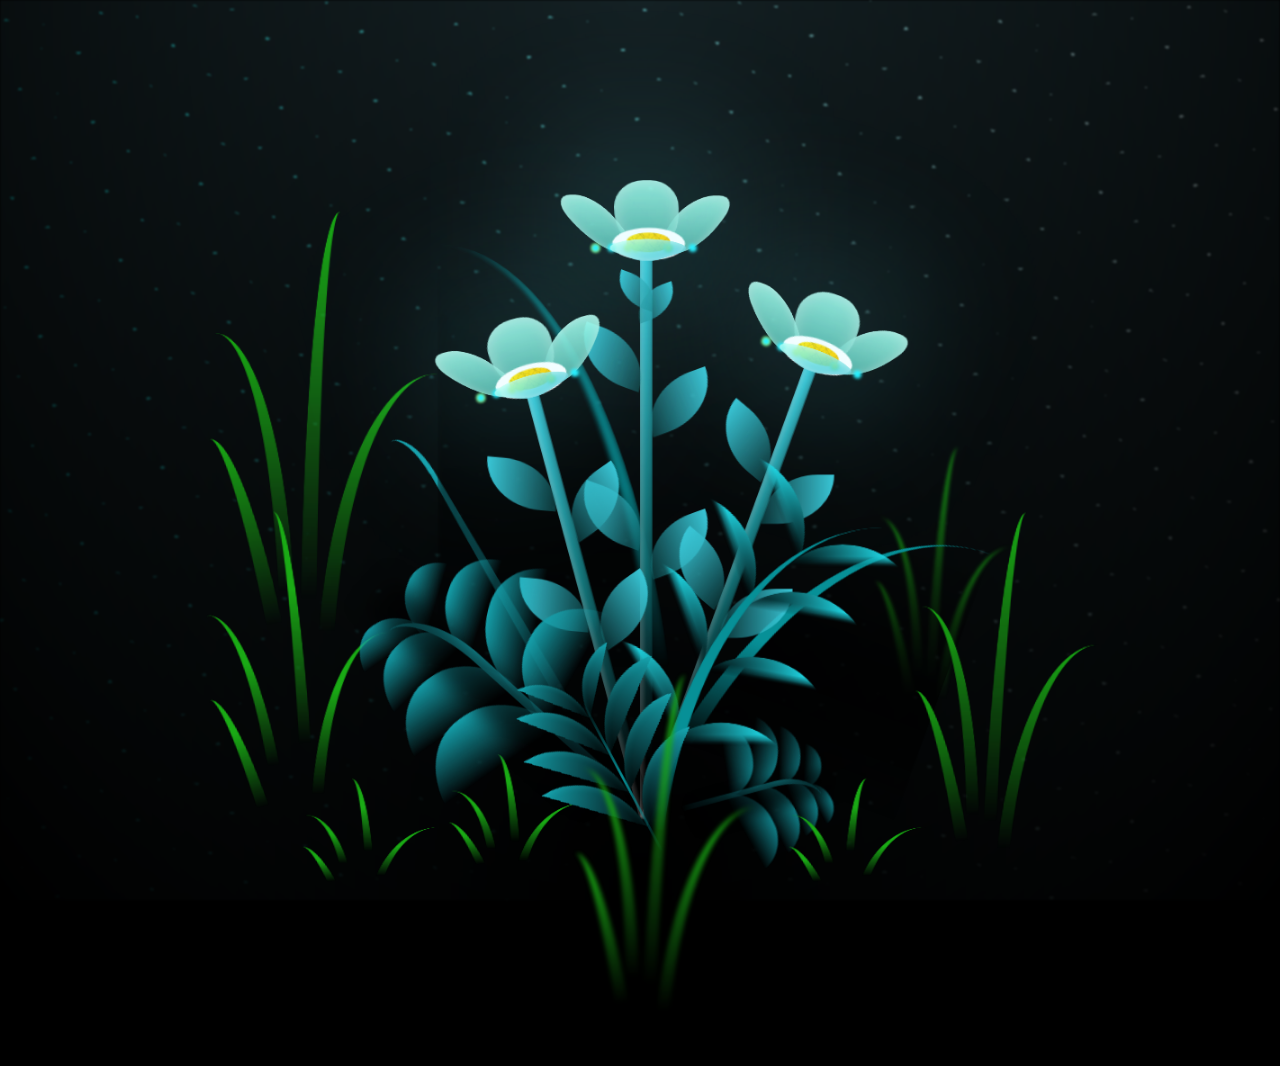
==== flower.html @ b06ab1ef "update" ====
<!DOCTYPE html>
<html lang="en">
<head>
    <meta charset="UTF-8">
    <meta http-equiv="X-UA-Compatible" content="IE=edge">
    <meta name="viewport" content="width=device-width, initial-scale=1.0">
    <link rel="stylesheet" href="css/main.css">
    <link rel="icon" href="img/flowers.png" type="image/x-icon">
    <title>flowers</title>
</head>
<body class="container">
    <div class="night"></div>
    <div class="flowers">
      <div class="flower flower--1">
        <div class="flower__leafs flower__leafs--1">
          <div class="flower__leaf flower__leaf--1"></div>
          <div class="flower__leaf flower__leaf--2"></div>
          <div class="flower__leaf flower__leaf--3"></div>
          <div class="flower__leaf flower__leaf--4"></div>
          <div class="flower__white-circle"></div>
  
          <div class="flower__light flower__light--1"></div>
          <div class="flower__light flower__light--2"></div>
          <div class="flower__light flower__light--3"></div>
          <div class="flower__light flower__light--4"></div>
          <div class="flower__light flower__light--5"></div>
          <div class="flower__light flower__light--6"></div>
          <div class="flower__light flower__light--7"></div>
          <div class="flower__light flower__light--8"></div>
  
        </div>
        <div class="flower__line">
          <div class="flower__line__leaf flower__line__leaf--1"></div>
          <div class="flower__line__leaf flower__line__leaf--2"></div>
          <div class="flower__line__leaf flower__line__leaf--3"></div>
          <div class="flower__line__leaf flower__line__leaf--4"></div>
          <div class="flower__line__leaf flower__line__leaf--5"></div>
          <div class="flower__line__leaf flower__line__leaf--6"></div>
        </div>
      </div>
  
      <div class="flower flower--2">
        <div class="flower__leafs flower__leafs--2">
          <div class="flower__leaf flower__leaf--1"></div>
          <div class="flower__leaf flower__leaf--2"></div>
          <div class="flower__leaf flower__leaf--3"></div>
          <div class="flower__leaf flower__leaf--4"></div>
          <div class="flower__white-circle"></div>
  
          <div class="flower__light flower__light--1"></div>
          <div class="flower__light flower__light--2"></div>
          <div class="flower__light flower__light--3"></div>
          <div class="flower__light flower__light--4"></div>
          <div class="flower__light flower__light--5"></div>
          <div class="flower__light flower__light--6"></div>
          <div class="flower__light flower__light--7"></div>
          <div class="flower__light flower__light--8"></div>
  
        </div>
        <div class="flower__line">
          <div class="flower__line__leaf flower__line__leaf--1"></div>
          <div class="flower__line__leaf flower__line__leaf--2"></div>
          <div class="flower__line__leaf flower__line__leaf--3"></div>
          <div class="flower__line__leaf flower__line__leaf--4"></div>
        </div>
      </div>
  
      <div class="flower flower--3">
        <div class="flower__leafs flower__leafs--3">
          <div class="flower__leaf flower__leaf--1"></div>
          <div class="flower__leaf flower__leaf--2"></div>
          <div class="flower__leaf flower__leaf--3"></div>
          <div class="flower__leaf flower__leaf--4"></div>
          <div class="flower__white-circle"></div>
  
          <div class="flower__light flower__light--1"></div>
          <div class="flower__light flower__light--2"></div>
          <div class="flower__light flower__light--3"></div>
          <div class="flower__light flower__light--4"></div>
          <div class="flower__light flower__light--5"></div>
          <div class="flower__light flower__light--6"></div>
          <div class="flower__light flower__light--7"></div>
          <div class="flower__light flower__light--8"></div>
  
        </div>
        <div class="flower__line">
          <div class="flower__line__leaf flower__line__leaf--1"></div>
          <div class="flower__line__leaf flower__line__leaf--2"></div>
          <div class="flower__line__leaf flower__line__leaf--3"></div>
          <div class="flower__line__leaf flower__line__leaf--4"></div>
        </div>
      </div>
  
      <div class="grow-ans" style="--d:1.2s">
        <div class="flower__g-long">
          <div class="flower__g-long__top"></div>
          <div class="flower__g-long__bottom"></div>
        </div>
      </div>
  
      <div class="growing-grass">
        <div class="flower__grass flower__grass--1">
          <div class="flower__grass--top"></div>
          <div class="flower__grass--bottom"></div>
          <div class="flower__grass__leaf flower__grass__leaf--1"></div>
          <div class="flower__grass__leaf flower__grass__leaf--2"></div>
          <div class="flower__grass__leaf flower__grass__leaf--3"></div>
          <div class="flower__grass__leaf flower__grass__leaf--4"></div>
          <div class="flower__grass__leaf flower__grass__leaf--5"></div>
          <div class="flower__grass__leaf flower__grass__leaf--6"></div>
          <div class="flower__grass__leaf flower__grass__leaf--7"></div>
          <div class="flower__grass__leaf flower__grass__leaf--8"></div>
          <div class="flower__grass__overlay"></div>
        </div>
      </div>
  
      <div class="growing-grass">
        <div class="flower__grass flower__grass--2">
          <div class="flower__grass--top"></div>
          <div class="flower__grass--bottom"></div>
          <div class="flower__grass__leaf flower__grass__leaf--1"></div>
          <div class="flower__grass__leaf flower__grass__leaf--2"></div>
          <div class="flower__grass__leaf flower__grass__leaf--3"></div>
          <div class="flower__grass__leaf flower__grass__leaf--4"></div>
          <div class="flower__grass__leaf flower__grass__leaf--5"></div>
          <div class="flower__grass__leaf flower__grass__leaf--6"></div>
          <div class="flower__grass__leaf flower__grass__leaf--7"></div>
          <div class="flower__grass__leaf flower__grass__leaf--8"></div>
          <div class="flower__grass__overlay"></div>
        </div>
      </div>
  
      <div class="grow-ans" style="--d:2.4s">
        <div class="flower__g-right flower__g-right--1">
          <div class="leaf"></div>
        </div>
      </div>
  
      <div class="grow-ans" style="--d:2.8s">
        <div class="flower__g-right flower__g-right--2">
          <div class="leaf"></div>
        </div>
      </div>
  
      <div class="grow-ans" style="--d:2.8s">
        <div class="flower__g-front">
          <div class="flower__g-front__leaf-wrapper flower__g-front__leaf-wrapper--1">
            <div class="flower__g-front__leaf"></div>
          </div>
          <div class="flower__g-front__leaf-wrapper flower__g-front__leaf-wrapper--2">
            <div class="flower__g-front__leaf"></div>
          </div>
          <div class="flower__g-front__leaf-wrapper flower__g-front__leaf-wrapper--3">
            <div class="flower__g-front__leaf"></div>
          </div>
          <div class="flower__g-front__leaf-wrapper flower__g-front__leaf-wrapper--4">
            <div class="flower__g-front__leaf"></div>
          </div>
          <div class="flower__g-front__leaf-wrapper flower__g-front__leaf-wrapper--5">
            <div class="flower__g-front__leaf"></div>
          </div>
          <div class="flower__g-front__leaf-wrapper flower__g-front__leaf-wrapper--6">
            <div class="flower__g-front__leaf"></div>
          </div>
          <div class="flower__g-front__leaf-wrapper flower__g-front__leaf-wrapper--7">
            <div class="flower__g-front__leaf"></div>
          </div>
          <div class="flower__g-front__leaf-wrapper flower__g-front__leaf-wrapper--8">
            <div class="flower__g-front__leaf"></div>
          </div>
          <div class="flower__g-front__line"></div>
        </div>
      </div>
  
      <div class="grow-ans" style="--d:3.2s">
        <div class="flower__g-fr">
          <div class="leaf"></div>
          <div class="flower__g-fr__leaf flower__g-fr__leaf--1"></div>
          <div class="flower__g-fr__leaf flower__g-fr__leaf--2"></div>
          <div class="flower__g-fr__leaf flower__g-fr__leaf--3"></div>
          <div class="flower__g-fr__leaf flower__g-fr__leaf--4"></div>
          <div class="flower__g-fr__leaf flower__g-fr__leaf--5"></div>
          <div class="flower__g-fr__leaf flower__g-fr__leaf--6"></div>
          <div class="flower__g-fr__leaf flower__g-fr__leaf--7"></div>
          <div class="flower__g-fr__leaf flower__g-fr__leaf--8"></div>
        </div>
      </div>
  
      <div class="long-g long-g--0">
        <div class="grow-ans" style="--d:3s">
          <div class="leaf leaf--0"></div>
        </div>
        <div class="grow-ans" style="--d:2.2s">
          <div class="leaf leaf--1"></div>
        </div>
        <div class="grow-ans" style="--d:3.4s">
          <div class="leaf leaf--2"></div>
        </div>
        <div class="grow-ans" style="--d:3.6s">
          <div class="leaf leaf--3"></div>
        </div>
      </div>
  
      <div class="long-g long-g--1">
        <div class="grow-ans" style="--d:3.6s">
          <div class="leaf leaf--0"></div>
        </div>
        <div class="grow-ans" style="--d:3.8s">
          <div class="leaf leaf--1"></div>
        </div>
        <div class="grow-ans" style="--d:4s">
          <div class="leaf leaf--2"></div>
        </div>
        <div class="grow-ans" style="--d:4.2s">
          <div class="leaf leaf--3"></div>
        </div>
      </div>
  
      <div class="long-g long-g--2">
        <div class="grow-ans" style="--d:4s">
          <div class="leaf leaf--0"></div>
        </div>
        <div class="grow-ans" style="--d:4.2s">
          <div class="leaf leaf--1"></div>
        </div>
        <div class="grow-ans" style="--d:4.4s">
          <div class="leaf leaf--2"></div>
        </div>
        <div class="grow-ans" style="--d:4.6s">
          <div class="leaf leaf--3"></div>
        </div>
      </div>
  
      <div class="long-g long-g--3">
        <div class="grow-ans" style="--d:4s">
          <div class="leaf leaf--0"></div>
        </div>
        <div class="grow-ans" style="--d:4.2s">
          <div class="leaf leaf--1"></div>
        </div>
        <div class="grow-ans" style="--d:3s">
          <div class="leaf leaf--2"></div>
        </div>
        <div class="grow-ans" style="--d:3.6s">
          <div class="leaf leaf--3"></div>
        </div>
      </div>
  
      <div class="long-g long-g--4">
        <div class="grow-ans" style="--d:4s">
          <div class="leaf leaf--0"></div>
        </div>
        <div class="grow-ans" style="--d:4.2s">
          <div class="leaf leaf--1"></div>
        </div>
        <div class="grow-ans" style="--d:3s">
          <div class="leaf leaf--2"></div>
        </div>
        <div class="grow-ans" style="--d:3.6s">
          <div class="leaf leaf--3"></div>
        </div>
      </div>
  
      <div class="long-g long-g--5">
        <div class="grow-ans" style="--d:4s">
          <div class="leaf leaf--0"></div>
        </div>
        <div class="grow-ans" style="--d:4.2s">
          <div class="leaf leaf--1"></div>
        </div>
        <div class="grow-ans" style="--d:3s">
          <div class="leaf leaf--2"></div>
        </div>
        <div class="grow-ans" style="--d:3.6s">
          <div class="leaf leaf--3"></div>
        </div>
      </div>
  
      <div class="long-g long-g--6">
        <div class="grow-ans" style="--d:4.2s">
          <div class="leaf leaf--0"></div>
        </div>
        <div class="grow-ans" style="--d:4.4s">
          <div class="leaf leaf--1"></div>
        </div>
        <div class="grow-ans" style="--d:4.6s">
          <div class="leaf leaf--2"></div>
        </div>
        <div class="grow-ans" style="--d:4.8s">
          <div class="leaf leaf--3"></div>
        </div>
      </div>
  
      <div class="long-g long-g--7">
        <div class="grow-ans" style="--d:3s">
          <div class="leaf leaf--0"></div>
        </div>
        <div class="grow-ans" style="--d:3.2s">
          <div class="leaf leaf--1"></div>
        </div>
        <div class="grow-ans" style="--d:3.5s">
          <div class="leaf leaf--2"></div>
        </div>
        <div class="grow-ans" style="--d:3.6s">
          <div class="leaf leaf--3"></div>
        </div>
      </div>
    </div>
    <script src="main.js"></script>
  </body>
</html>
---- css/main.css ----
*,
*::after,
*::before {
  padding: 0;
  margin: 0;
  box-sizing: border-box;
}

:root {
  --dark-color: #000;
}

body {
  display: flex;
  align-items: flex-end;
  justify-content: center;
  min-height: 100vh;
  background-color: var(--dark-color);
  overflow: hidden;
  perspective: 1000px;
}

.night {
  position: fixed;
  left: 50%;
  top: 0;
  transform: translateX(-50%);
  width: 100%;
  height: 100%;
  filter: blur(0.1vmin);
  background-image: radial-gradient(ellipse at top, transparent 0%, var(--dark-color)), radial-gradient(ellipse at bottom, var(--dark-color), rgba(145, 233, 255, 0.2)), repeating-linear-gradient(220deg, rgb(0, 0, 0) 0px, rgb(0, 0, 0) 19px, transparent 19px, transparent 22px), repeating-linear-gradient(189deg, rgb(0, 0, 0) 0px, rgb(0, 0, 0) 19px, transparent 19px, transparent 22px), repeating-linear-gradient(148deg, rgb(0, 0, 0) 0px, rgb(0, 0, 0) 19px, transparent 19px, transparent 22px), linear-gradient(90deg, rgb(0, 255, 250), rgb(240, 240, 240));
}

.flowers {
  position: relative;
  transform: scale(0.9);
}

.flower {
  position: absolute;
  bottom: 10vmin;
  transform-origin: bottom center;
  z-index: 10;
  --fl-speed: 0.8s;
}
.flower--1 {
  -webkit-animation: moving-flower-1 4s linear infinite;
          animation: moving-flower-1 4s linear infinite;
}
.flower--1 .flower__line {
  height: 70vmin;
  -webkit-animation-delay: 0.3s;
          animation-delay: 0.3s;
}
.flower--1 .flower__line__leaf--1 {
  -webkit-animation: blooming-leaf-right var(--fl-speed) 1.6s backwards;
          animation: blooming-leaf-right var(--fl-speed) 1.6s backwards;
}
.flower--1 .flower__line__leaf--2 {
  -webkit-animation: blooming-leaf-right var(--fl-speed) 1.4s backwards;
          animation: blooming-leaf-right var(--fl-speed) 1.4s backwards;
}
.flower--1 .flower__line__leaf--3 {
  -webkit-animation: blooming-leaf-left var(--fl-speed) 1.2s backwards;
          animation: blooming-leaf-left var(--fl-speed) 1.2s backwards;
}
.flower--1 .flower__line__leaf--4 {
  -webkit-animation: blooming-leaf-left var(--fl-speed) 1s backwards;
          animation: blooming-leaf-left var(--fl-speed) 1s backwards;
}
.flower--1 .flower__line__leaf--5 {
  -webkit-animation: blooming-leaf-right var(--fl-speed) 1.8s backwards;
          animation: blooming-leaf-right var(--fl-speed) 1.8s backwards;
}
.flower--1 .flower__line__leaf--6 {
  -webkit-animation: blooming-leaf-left var(--fl-speed) 2s backwards;
          animation: blooming-leaf-left var(--fl-speed) 2s backwards;
}
.flower--2 {
  left: 50%;
  transform: rotate(20deg);
  -webkit-animation: moving-flower-2 4s linear infinite;
          animation: moving-flower-2 4s linear infinite;
}
.flower--2 .flower__line {
  height: 60vmin;
  -webkit-animation-delay: 0.6s;
          animation-delay: 0.6s;
}
.flower--2 .flower__line__leaf--1 {
  -webkit-animation: blooming-leaf-right var(--fl-speed) 1.9s backwards;
          animation: blooming-leaf-right var(--fl-speed) 1.9s backwards;
}
.flower--2 .flower__line__leaf--2 {
  -webkit-animation: blooming-leaf-right var(--fl-speed) 1.7s backwards;
          animation: blooming-leaf-right var(--fl-speed) 1.7s backwards;
}
.flower--2 .flower__line__leaf--3 {
  -webkit-animation: blooming-leaf-left var(--fl-speed) 1.5s backwards;
          animation: blooming-leaf-left var(--fl-speed) 1.5s backwards;
}
.flower--2 .flower__line__leaf--4 {
  -webkit-animation: blooming-leaf-left var(--fl-speed) 1.3s backwards;
          animation: blooming-leaf-left var(--fl-speed) 1.3s backwards;
}
.flower--3 {
  left: 50%;
  transform: rotate(-15deg);
  -webkit-animation: moving-flower-3 4s linear infinite;
          animation: moving-flower-3 4s linear infinite;
}
.flower--3 .flower__line {
  -webkit-animation-delay: 0.9s;
          animation-delay: 0.9s;
}
.flower--3 .flower__line__leaf--1 {
  -webkit-animation: blooming-leaf-right var(--fl-speed) 2.5s backwards;
          animation: blooming-leaf-right var(--fl-speed) 2.5s backwards;
}
.flower--3 .flower__line__leaf--2 {
  -webkit-animation: blooming-leaf-right var(--fl-speed) 2.3s backwards;
          animation: blooming-leaf-right var(--fl-speed) 2.3s backwards;
}
.flower--3 .flower__line__leaf--3 {
  -webkit-animation: blooming-leaf-left var(--fl-speed) 2.1s backwards;
          animation: blooming-leaf-left var(--fl-speed) 2.1s backwards;
}
.flower--3 .flower__line__leaf--4 {
  -webkit-animation: blooming-leaf-left var(--fl-speed) 1.9s backwards;
          animation: blooming-leaf-left var(--fl-speed) 1.9s backwards;
}
.flower__leafs {
  position: relative;
  -webkit-animation: blooming-flower 2s backwards;
          animation: blooming-flower 2s backwards;
}
.flower__leafs--1 {
  -webkit-animation-delay: 1.1s;
          animation-delay: 1.1s;
}
.flower__leafs--2 {
  -webkit-animation-delay: 1.4s;
          animation-delay: 1.4s;
}
.flower__leafs--3 {
  -webkit-animation-delay: 1.7s;
          animation-delay: 1.7s;
}
.flower__leafs::after {
  content: "";
  position: absolute;
  left: 0;
  top: 0;
  transform: translate(-50%, -100%);
  width: 8vmin;
  height: 8vmin;
  background-color: #6bf0ff;
  filter: blur(10vmin);
}
.flower__leaf {
  position: absolute;
  bottom: 0;
  left: 50%;
  width: 8vmin;
  height: 11vmin;
  border-radius: 51% 49% 47% 53%/44% 45% 55% 69%;
  background-color: #a7ffee;
  background-image: linear-gradient(to top, #54b8aa, #a7ffee);
  transform-origin: bottom center;
  opacity: 0.9;
  box-shadow: inset 0 0 2vmin rgba(255, 255, 255, 0.5);
}
.flower__leaf--1 {
  transform: translate(-10%, 1%) rotateY(40deg) rotateX(-50deg);
}
.flower__leaf--2 {
  transform: translate(-50%, -4%) rotateX(40deg);
}
.flower__leaf--3 {
  transform: translate(-90%, 0%) rotateY(45deg) rotateX(50deg);
}
.flower__leaf--4 {
  width: 8vmin;
  height: 8vmin;
  transform-origin: bottom left;
  border-radius: 4vmin 10vmin 4vmin 4vmin;
  transform: translate(0%, 18%) rotateX(70deg) rotate(-43deg);
  background-image: linear-gradient(to top, #39c6d6, #a7ffee);
  z-index: 1;
  opacity: 0.8;
}
.flower__white-circle {
  position: absolute;
  left: -3.5vmin;
  top: -3vmin;
  width: 9vmin;
  height: 4vmin;
  border-radius: 50%;
  background-color: #fff;
}
.flower__white-circle::after {
  content: "";
  position: absolute;
  left: 50%;
  top: 45%;
  transform: translate(-50%, -50%);
  width: 60%;
  height: 60%;
  border-radius: inherit;
  background-image: repeating-linear-gradient(135deg, rgba(0, 0, 0, 0.03) 0px, rgba(0, 0, 0, 0.03) 1px, transparent 1px, transparent 12px), repeating-linear-gradient(45deg, rgba(0, 0, 0, 0.03) 0px, rgba(0, 0, 0, 0.03) 1px, transparent 1px, transparent 12px), repeating-linear-gradient(67.5deg, rgba(0, 0, 0, 0.03) 0px, rgba(0, 0, 0, 0.03) 1px, transparent 1px, transparent 12px), repeating-linear-gradient(135deg, rgba(0, 0, 0, 0.03) 0px, rgba(0, 0, 0, 0.03) 1px, transparent 1px, transparent 12px), repeating-linear-gradient(45deg, rgba(0, 0, 0, 0.03) 0px, rgba(0, 0, 0, 0.03) 1px, transparent 1px, transparent 12px), repeating-linear-gradient(112.5deg, rgba(0, 0, 0, 0.03) 0px, rgba(0, 0, 0, 0.03) 1px, transparent 1px, transparent 12px), repeating-linear-gradient(112.5deg, rgba(0, 0, 0, 0.03) 0px, rgba(0, 0, 0, 0.03) 1px, transparent 1px, transparent 12px), repeating-linear-gradient(45deg, rgba(0, 0, 0, 0.03) 0px, rgba(0, 0, 0, 0.03) 1px, transparent 1px, transparent 12px), repeating-linear-gradient(22.5deg, rgba(0, 0, 0, 0.03) 0px, rgba(0, 0, 0, 0.03) 1px, transparent 1px, transparent 12px), repeating-linear-gradient(45deg, rgba(0, 0, 0, 0.03) 0px, rgba(0, 0, 0, 0.03) 1px, transparent 1px, transparent 12px), repeating-linear-gradient(22.5deg, rgba(0, 0, 0, 0.03) 0px, rgba(0, 0, 0, 0.03) 1px, transparent 1px, transparent 12px), repeating-linear-gradient(135deg, rgba(0, 0, 0, 0.03) 0px, rgba(0, 0, 0, 0.03) 1px, transparent 1px, transparent 12px), repeating-linear-gradient(157.5deg, rgba(0, 0, 0, 0.03) 0px, rgba(0, 0, 0, 0.03) 1px, transparent 1px, transparent 12px), repeating-linear-gradient(67.5deg, rgba(0, 0, 0, 0.03) 0px, rgba(0, 0, 0, 0.03) 1px, transparent 1px, transparent 12px), repeating-linear-gradient(67.5deg, rgba(0, 0, 0, 0.03) 0px, rgba(0, 0, 0, 0.03) 1px, transparent 1px, transparent 12px), linear-gradient(90deg, rgb(255, 235, 18), rgb(255, 206, 0));
}
.flower__line {
  height: 55vmin;
  width: 1.5vmin;
  background-image: linear-gradient(to left, rgba(0, 0, 0, 0.2), transparent, rgba(255, 255, 255, 0.2)), linear-gradient(to top, transparent 10%, #14757a, #39c6d6);
  box-shadow: inset 0 0 2px rgba(0, 0, 0, 0.5);
  -webkit-animation: grow-flower-tree 4s backwards;
          animation: grow-flower-tree 4s backwards;
}
.flower__line__leaf {
  --w: 7vmin;
  --h: calc(var(--w) + 2vmin);
  position: absolute;
  top: 20%;
  left: 90%;
  width: var(--w);
  height: var(--h);
  border-top-right-radius: var(--h);
  border-bottom-left-radius: var(--h);
  background-image: linear-gradient(to top, rgba(20, 117, 122, 0.4), #39c6d6);
}
.flower__line__leaf--1 {
  transform: rotate(70deg) rotateY(30deg);
}
.flower__line__leaf--2 {
  top: 45%;
  transform: rotate(70deg) rotateY(30deg);
}
.flower__line__leaf--3, .flower__line__leaf--4, .flower__line__leaf--6 {
  border-top-right-radius: 0;
  border-bottom-left-radius: 0;
  border-top-left-radius: var(--h);
  border-bottom-right-radius: var(--h);
  left: -460%;
  top: 12%;
  transform: rotate(-70deg) rotateY(30deg);
}
.flower__line__leaf--4 {
  top: 40%;
}
.flower__line__leaf--5 {
  top: 0;
  transform-origin: left;
  transform: rotate(70deg) rotateY(30deg) scale(0.6);
}
.flower__line__leaf--6 {
  top: -2%;
  left: -450%;
  transform-origin: right;
  transform: rotate(-70deg) rotateY(30deg) scale(0.6);
}
.flower__light {
  position: absolute;
  bottom: 0vmin;
  width: 1vmin;
  height: 1vmin;
  background-color: rgb(255, 251, 0);
  border-radius: 50%;
  filter: blur(0.2vmin);
  -webkit-animation: light-ans 4s linear infinite backwards;
          animation: light-ans 4s linear infinite backwards;
}
.flower__light:nth-child(odd) {
  background-color: #23f0ff;
}
.flower__light--1 {
  left: -2vmin;
  -webkit-animation-delay: 1s;
          animation-delay: 1s;
}
.flower__light--2 {
  left: 3vmin;
  -webkit-animation-delay: 0.5s;
          animation-delay: 0.5s;
}
.flower__light--3 {
  left: -6vmin;
  -webkit-animation-delay: 0.3s;
          animation-delay: 0.3s;
}
.flower__light--4 {
  left: 6vmin;
  -webkit-animation-delay: 0.9s;
          animation-delay: 0.9s;
}
.flower__light--5 {
  left: -1vmin;
  -webkit-animation-delay: 1.5s;
          animation-delay: 1.5s;
}
.flower__light--6 {
  left: -4vmin;
  -webkit-animation-delay: 3s;
          animation-delay: 3s;
}
.flower__light--7 {
  left: 3vmin;
  -webkit-animation-delay: 2s;
          animation-delay: 2s;
}
.flower__light--8 {
  left: -6vmin;
  -webkit-animation-delay: 3.5s;
          animation-delay: 3.5s;
}
.flower__grass {
  --c: #159faa;
  --line-w: 1.5vmin;
  position: absolute;
  bottom: 12vmin;
  left: -7vmin;
  display: flex;
  flex-direction: column;
  align-items: flex-end;
  z-index: 20;
  transform-origin: bottom center;
  transform: rotate(-48deg) rotateY(40deg);
}
.flower__grass--1 {
  -webkit-animation: moving-grass 2s linear infinite;
          animation: moving-grass 2s linear infinite;
}
.flower__grass--2 {
  left: 2vmin;
  bottom: 10vmin;
  transform: scale(0.5) rotate(75deg) rotateX(10deg) rotateY(-200deg);
  opacity: 0.8;
  z-index: 0;
  -webkit-animation: moving-grass--2 1.5s linear infinite;
          animation: moving-grass--2 1.5s linear infinite;
}
.flower__grass--top {
  width: 7vmin;
  height: 10vmin;
  border-top-right-radius: 100%;
  border-right: var(--line-w) solid var(--c);
  transform-origin: bottom center;
  transform: rotate(-2deg);
}
.flower__grass--bottom {
  margin-top: -2px;
  width: var(--line-w);
  height: 25vmin;
  background-image: linear-gradient(to top, transparent, var(--c));
}
.flower__grass__leaf {
  --size: 10vmin;
  position: absolute;
  width: calc(var(--size) * 2.1);
  height: var(--size);
  border-top-left-radius: var(--size);
  border-top-right-radius: var(--size);
  background-image: linear-gradient(to top, transparent, transparent 30%, var(--c));
  z-index: 100;
}
.flower__grass__leaf--1 {
  top: -6%;
  left: 30%;
  --size: 6vmin;
  transform: rotate(-20deg);
  -webkit-animation: growing-grass-ans--1 2s 2.6s backwards;
          animation: growing-grass-ans--1 2s 2.6s backwards;
}
@-webkit-keyframes growing-grass-ans--1 {
  0% {
    transform-origin: bottom left;
    transform: rotate(-20deg) scale(0);
  }
}
@keyframes growing-grass-ans--1 {
  0% {
    transform-origin: bottom left;
    transform: rotate(-20deg) scale(0);
  }
}
.flower__grass__leaf--2 {
  top: -5%;
  left: -110%;
  --size: 6vmin;
  transform: rotate(10deg);
  -webkit-animation: growing-grass-ans--2 2s 2.4s linear backwards;
          animation: growing-grass-ans--2 2s 2.4s linear backwards;
}
@-webkit-keyframes growing-grass-ans--2 {
  0% {
    transform-origin: bottom right;
    transform: rotate(10deg) scale(0);
  }
}
@keyframes growing-grass-ans--2 {
  0% {
    transform-origin: bottom right;
    transform: rotate(10deg) scale(0);
  }
}
.flower__grass__leaf--3 {
  top: 5%;
  left: 60%;
  --size: 8vmin;
  transform: rotate(-18deg) rotateX(-20deg);
  -webkit-animation: growing-grass-ans--3 2s 2.2s linear backwards;
          animation: growing-grass-ans--3 2s 2.2s linear backwards;
}
@-webkit-keyframes growing-grass-ans--3 {
  0% {
    transform-origin: bottom left;
    transform: rotate(-18deg) rotateX(-20deg) scale(0);
  }
}
@keyframes growing-grass-ans--3 {
  0% {
    transform-origin: bottom left;
    transform: rotate(-18deg) rotateX(-20deg) scale(0);
  }
}
.flower__grass__leaf--4 {
  top: 6%;
  left: -135%;
  --size: 8vmin;
  transform: rotate(2deg);
  -webkit-animation: growing-grass-ans--4 2s 2s linear backwards;
          animation: growing-grass-ans--4 2s 2s linear backwards;
}
@-webkit-keyframes growing-grass-ans--4 {
  0% {
    transform-origin: bottom right;
    transform: rotate(2deg) scale(0);
  }
}
@keyframes growing-grass-ans--4 {
  0% {
    transform-origin: bottom right;
    transform: rotate(2deg) scale(0);
  }
}
.flower__grass__leaf--5 {
  top: 20%;
  left: 60%;
  --size: 10vmin;
  transform: rotate(-24deg) rotateX(-20deg);
  -webkit-animation: growing-grass-ans--5 2s 1.8s linear backwards;
          animation: growing-grass-ans--5 2s 1.8s linear backwards;
}
@-webkit-keyframes growing-grass-ans--5 {
  0% {
    transform-origin: bottom left;
    transform: rotate(-24deg) rotateX(-20deg) scale(0);
  }
}
@keyframes growing-grass-ans--5 {
  0% {
    transform-origin: bottom left;
    transform: rotate(-24deg) rotateX(-20deg) scale(0);
  }
}
.flower__grass__leaf--6 {
  top: 22%;
  left: -180%;
  --size: 10vmin;
  transform: rotate(10deg);
  -webkit-animation: growing-grass-ans--6 2s 1.6s linear backwards;
          animation: growing-grass-ans--6 2s 1.6s linear backwards;
}
@-webkit-keyframes growing-grass-ans--6 {
  0% {
    transform-origin: bottom right;
    transform: rotate(10deg) scale(0);
  }
}
@keyframes growing-grass-ans--6 {
  0% {
    transform-origin: bottom right;
    transform: rotate(10deg) scale(0);
  }
}
.flower__grass__leaf--7 {
  top: 39%;
  left: 70%;
  --size: 10vmin;
  transform: rotate(-10deg);
  -webkit-animation: growing-grass-ans--7 2s 1.4s linear backwards;
          animation: growing-grass-ans--7 2s 1.4s linear backwards;
}
@-webkit-keyframes growing-grass-ans--7 {
  0% {
    transform-origin: bottom left;
    transform: rotate(-10deg) scale(0);
  }
}
@keyframes growing-grass-ans--7 {
  0% {
    transform-origin: bottom left;
    transform: rotate(-10deg) scale(0);
  }
}
.flower__grass__leaf--8 {
  top: 40%;
  left: -215%;
  --size: 11vmin;
  transform: rotate(10deg);
  -webkit-animation: growing-grass-ans--8 2s 1.2s linear backwards;
          animation: growing-grass-ans--8 2s 1.2s linear backwards;
}
@-webkit-keyframes growing-grass-ans--8 {
  0% {
    transform-origin: bottom right;
    transform: rotate(10deg) scale(0);
  }
}
@keyframes growing-grass-ans--8 {
  0% {
    transform-origin: bottom right;
    transform: rotate(10deg) scale(0);
  }
}
.flower__grass__overlay {
  position: absolute;
  top: -10%;
  right: 0%;
  width: 100%;
  height: 100%;
  background-color: rgba(0, 0, 0, 0.6);
  filter: blur(1.5vmin);
  z-index: 100;
}
.flower__g-long {
  --w: 2vmin;
  --h: 6vmin;
  --c: #159faa;
  position: absolute;
  bottom: 10vmin;
  left: -3vmin;
  transform-origin: bottom center;
  transform: rotate(-30deg) rotateY(-20deg);
  display: flex;
  flex-direction: column;
  align-items: flex-end;
  -webkit-animation: flower-g-long-ans 3s linear infinite;
          animation: flower-g-long-ans 3s linear infinite;
}
@-webkit-keyframes flower-g-long-ans {
  0%, 100% {
    transform: rotate(-30deg) rotateY(-20deg);
  }
  50% {
    transform: rotate(-32deg) rotateY(-20deg);
  }
}
@keyframes flower-g-long-ans {
  0%, 100% {
    transform: rotate(-30deg) rotateY(-20deg);
  }
  50% {
    transform: rotate(-32deg) rotateY(-20deg);
  }
}
.flower__g-long__top {
  top: calc(var(--h) * -1);
  width: calc(var(--w) + 1vmin);
  height: var(--h);
  border-top-right-radius: 100%;
  border-right: 0.7vmin solid var(--c);
  transform: translate(-0.7vmin, 1vmin);
}
.flower__g-long__bottom {
  width: var(--w);
  height: 50vmin;
  transform-origin: bottom center;
  background-image: linear-gradient(to top, transparent 30%, var(--c));
  box-shadow: inset 0 0 2px rgba(0, 0, 0, 0.5);
  -webkit-clip-path: polygon(35% 0, 65% 1%, 100% 100%, 0% 100%);
          clip-path: polygon(35% 0, 65% 1%, 100% 100%, 0% 100%);
}
.flower__g-right {
  position: absolute;
  bottom: 6vmin;
  left: -2vmin;
  transform-origin: bottom left;
  transform: rotate(20deg);
}
.flower__g-right .leaf {
  width: 30vmin;
  height: 50vmin;
  border-top-left-radius: 100%;
  border-left: 2vmin solid #079097;
  background-image: linear-gradient(to bottom, transparent, var(--dark-color) 60%);
  -webkit-mask-image: linear-gradient(to top, transparent 30%, #079097 60%);
}
.flower__g-right--1 {
  -webkit-animation: flower-g-right-ans 2.5s linear infinite;
          animation: flower-g-right-ans 2.5s linear infinite;
}
.flower__g-right--2 {
  left: 5vmin;
  transform: rotateY(-180deg);
  -webkit-animation: flower-g-right-ans--2 3s linear infinite;
          animation: flower-g-right-ans--2 3s linear infinite;
}
.flower__g-right--2 .leaf {
  height: 75vmin;
  filter: blur(0.3vmin);
  opacity: 0.8;
}
@-webkit-keyframes flower-g-right-ans {
  0%, 100% {
    transform: rotate(20deg);
  }
  50% {
    transform: rotate(24deg) rotateX(-20deg);
  }
}
@keyframes flower-g-right-ans {
  0%, 100% {
    transform: rotate(20deg);
  }
  50% {
    transform: rotate(24deg) rotateX(-20deg);
  }
}
@-webkit-keyframes flower-g-right-ans--2 {
  0%, 100% {
    transform: rotateY(-180deg) rotate(0deg) rotateX(-20deg);
  }
  50% {
    transform: rotateY(-180deg) rotate(6deg) rotateX(-20deg);
  }
}
@keyframes flower-g-right-ans--2 {
  0%, 100% {
    transform: rotateY(-180deg) rotate(0deg) rotateX(-20deg);
  }
  50% {
    transform: rotateY(-180deg) rotate(6deg) rotateX(-20deg);
  }
}
.flower__g-front {
  position: absolute;
  bottom: 6vmin;
  left: 2.5vmin;
  z-index: 100;
  transform-origin: bottom center;
  transform: rotate(-28deg) rotateY(30deg) scale(1.04);
  -webkit-animation: flower__g-front-ans 2s linear infinite;
          animation: flower__g-front-ans 2s linear infinite;
}
@-webkit-keyframes flower__g-front-ans {
  0%, 100% {
    transform: rotate(-28deg) rotateY(30deg) scale(1.04);
  }
  50% {
    transform: rotate(-35deg) rotateY(40deg) scale(1.04);
  }
}
@keyframes flower__g-front-ans {
  0%, 100% {
    transform: rotate(-28deg) rotateY(30deg) scale(1.04);
  }
  50% {
    transform: rotate(-35deg) rotateY(40deg) scale(1.04);
  }
}
.flower__g-front__line {
  width: 0.3vmin;
  height: 20vmin;
  background-image: linear-gradient(to top, transparent, #079097, transparent 100%);
  position: relative;
}
.flower__g-front__leaf-wrapper {
  position: absolute;
  top: 0;
  left: 0;
  transform-origin: bottom left;
  transform: rotate(10deg);
}
.flower__g-front__leaf-wrapper:nth-child(even) {
  left: 0vmin;
  transform: rotateY(-180deg) rotate(5deg);
  -webkit-animation: flower__g-front__leaf-left-ans 1s ease-in backwards;
          animation: flower__g-front__leaf-left-ans 1s ease-in backwards;
}
.flower__g-front__leaf-wrapper:nth-child(odd) {
  -webkit-animation: flower__g-front__leaf-ans 1s ease-in backwards;
          animation: flower__g-front__leaf-ans 1s ease-in backwards;
}
.flower__g-front__leaf-wrapper--1 {
  top: -8vmin;
  transform: scale(0.7);
  -webkit-animation: flower__g-front__leaf-ans 1s 5.5s ease-in backwards !important;
          animation: flower__g-front__leaf-ans 1s 5.5s ease-in backwards !important;
}
.flower__g-front__leaf-wrapper--2 {
  top: -8vmin;
  transform: rotateY(-180deg) scale(0.7) !important;
  -webkit-animation: flower__g-front__leaf-left-ans-2 1s 4.6s ease-in backwards !important;
          animation: flower__g-front__leaf-left-ans-2 1s 4.6s ease-in backwards !important;
}
.flower__g-front__leaf-wrapper--3 {
  top: -3vmin;
  -webkit-animation: flower__g-front__leaf-ans 1s 4.6s ease-in backwards;
          animation: flower__g-front__leaf-ans 1s 4.6s ease-in backwards;
}
.flower__g-front__leaf-wrapper--4 {
  top: -3vmin;
  transform: rotateY(-180deg) scale(0.9) !important;
  -webkit-animation: flower__g-front__leaf-left-ans-2 1s 4.6s ease-in backwards !important;
          animation: flower__g-front__leaf-left-ans-2 1s 4.6s ease-in backwards !important;
}
@-webkit-keyframes flower__g-front__leaf-left-ans-2 {
  0% {
    transform: rotateY(-180deg) scale(0);
  }
}
@keyframes flower__g-front__leaf-left-ans-2 {
  0% {
    transform: rotateY(-180deg) scale(0);
  }
}
.flower__g-front__leaf-wrapper--5, .flower__g-front__leaf-wrapper--6 {
  top: 2vmin;
}
.flower__g-front__leaf-wrapper--7, .flower__g-front__leaf-wrapper--8 {
  top: 6.5vmin;
}
.flower__g-front__leaf-wrapper--2 {
  -webkit-animation-delay: 5.2s !important;
          animation-delay: 5.2s !important;
}
.flower__g-front__leaf-wrapper--3 {
  -webkit-animation-delay: 4.9s !important;
          animation-delay: 4.9s !important;
}
.flower__g-front__leaf-wrapper--5 {
  -webkit-animation-delay: 4.3s !important;
          animation-delay: 4.3s !important;
}
.flower__g-front__leaf-wrapper--6 {
  -webkit-animation-delay: 4.1s !important;
          animation-delay: 4.1s !important;
}
.flower__g-front__leaf-wrapper--7 {
  -webkit-animation-delay: 3.8s !important;
          animation-delay: 3.8s !important;
}
.flower__g-front__leaf-wrapper--8 {
  -webkit-animation-delay: 3.5s !important;
          animation-delay: 3.5s !important;
}
@-webkit-keyframes flower__g-front__leaf-ans {
  0% {
    transform: rotate(10deg) scale(0);
  }
}
@keyframes flower__g-front__leaf-ans {
  0% {
    transform: rotate(10deg) scale(0);
  }
}
@-webkit-keyframes flower__g-front__leaf-left-ans {
  0% {
    transform: rotateY(-180deg) rotate(5deg) scale(0);
  }
}
@keyframes flower__g-front__leaf-left-ans {
  0% {
    transform: rotateY(-180deg) rotate(5deg) scale(0);
  }
}
.flower__g-front__leaf {
  width: 10vmin;
  height: 10vmin;
  border-radius: 100% 0% 0% 100%/100% 100% 0% 0%;
  box-shadow: inset 0 2px 1vmin hsla(184deg, 97%, 58%, 0.2);
  background-image: linear-gradient(to bottom left, transparent, var(--dark-color)), linear-gradient(to bottom right, #159faa 50%, transparent 50%, transparent);
  -webkit-mask-image: linear-gradient(to bottom right, #159faa 50%, transparent 50%, transparent);
  mask-image: linear-gradient(to bottom right, #159faa 50%, transparent 50%, transparent);
}
.flower__g-fr {
  position: absolute;
  bottom: -4vmin;
  left: vmin;
  transform-origin: bottom left;
  z-index: 10;
  -webkit-animation: flower__g-fr-ans 2s linear infinite;
          animation: flower__g-fr-ans 2s linear infinite;
}
@-webkit-keyframes flower__g-fr-ans {
  0%, 100% {
    transform: rotate(2deg);
  }
  50% {
    transform: rotate(4deg);
  }
}
@keyframes flower__g-fr-ans {
  0%, 100% {
    transform: rotate(2deg);
  }
  50% {
    transform: rotate(4deg);
  }
}
.flower__g-fr .leaf {
  width: 30vmin;
  height: 50vmin;
  border-top-left-radius: 100%;
  border-left: 2vmin solid #079097;
  -webkit-mask-image: linear-gradient(to top, transparent 25%, #079097 50%);
  position: relative;
  z-index: 1;
}
.flower__g-fr__leaf {
  position: absolute;
  top: 0;
  left: 0;
  width: 10vmin;
  height: 10vmin;
  border-radius: 100% 0% 0% 100%/100% 100% 0% 0%;
  box-shadow: inset 0 2px 1vmin hsla(184deg, 97%, 58%, 0.2);
  background-image: linear-gradient(to bottom left, transparent, var(--dark-color) 98%), linear-gradient(to bottom right, #23f0ff 45%, transparent 50%, transparent);
  -webkit-mask-image: linear-gradient(135deg, #159faa 40%, transparent 50%, transparent);
}
.flower__g-fr__leaf--1 {
  left: 20vmin;
  transform: rotate(45deg);
  -webkit-animation: flower__g-fr-leaft-ans-1 0.5s 5.2s linear backwards;
          animation: flower__g-fr-leaft-ans-1 0.5s 5.2s linear backwards;
}
@-webkit-keyframes flower__g-fr-leaft-ans-1 {
  0% {
    transform-origin: left;
    transform: rotate(45deg) scale(0);
  }
}
@keyframes flower__g-fr-leaft-ans-1 {
  0% {
    transform-origin: left;
    transform: rotate(45deg) scale(0);
  }
}
.flower__g-fr__leaf--2 {
  left: 12vmin;
  top: -7vmin;
  transform: rotate(25deg) rotateY(-180deg);
  -webkit-animation: flower__g-fr-leaft-ans-6 0.5s 5s linear backwards;
          animation: flower__g-fr-leaft-ans-6 0.5s 5s linear backwards;
}
.flower__g-fr__leaf--3 {
  left: 15vmin;
  top: 6vmin;
  transform: rotate(55deg);
  -webkit-animation: flower__g-fr-leaft-ans-5 0.5s 4.8s linear backwards;
          animation: flower__g-fr-leaft-ans-5 0.5s 4.8s linear backwards;
}
.flower__g-fr__leaf--4 {
  left: 6vmin;
  top: -2vmin;
  transform: rotate(25deg) rotateY(-180deg);
  -webkit-animation: flower__g-fr-leaft-ans-6 0.5s 4.6s linear backwards;
          animation: flower__g-fr-leaft-ans-6 0.5s 4.6s linear backwards;
}
.flower__g-fr__leaf--5 {
  left: 10vmin;
  top: 14vmin;
  transform: rotate(55deg);
  -webkit-animation: flower__g-fr-leaft-ans-5 0.5s 4.4s linear backwards;
          animation: flower__g-fr-leaft-ans-5 0.5s 4.4s linear backwards;
}
@-webkit-keyframes flower__g-fr-leaft-ans-5 {
  0% {
    transform-origin: left;
    transform: rotate(55deg) scale(0);
  }
}
@keyframes flower__g-fr-leaft-ans-5 {
  0% {
    transform-origin: left;
    transform: rotate(55deg) scale(0);
  }
}
.flower__g-fr__leaf--6 {
  left: 0vmin;
  top: 6vmin;
  transform: rotate(25deg) rotateY(-180deg);
  -webkit-animation: flower__g-fr-leaft-ans-6 0.5s 4.2s linear backwards;
          animation: flower__g-fr-leaft-ans-6 0.5s 4.2s linear backwards;
}
@-webkit-keyframes flower__g-fr-leaft-ans-6 {
  0% {
    transform-origin: right;
    transform: rotate(25deg) rotateY(-180deg) scale(0);
  }
}
@keyframes flower__g-fr-leaft-ans-6 {
  0% {
    transform-origin: right;
    transform: rotate(25deg) rotateY(-180deg) scale(0);
  }
}
.flower__g-fr__leaf--7 {
  left: 5vmin;
  top: 22vmin;
  transform: rotate(45deg);
  -webkit-animation: flower__g-fr-leaft-ans-7 0.5s 4s linear backwards;
          animation: flower__g-fr-leaft-ans-7 0.5s 4s linear backwards;
}
@-webkit-keyframes flower__g-fr-leaft-ans-7 {
  0% {
    transform-origin: left;
    transform: rotate(45deg) scale(0);
  }
}
@keyframes flower__g-fr-leaft-ans-7 {
  0% {
    transform-origin: left;
    transform: rotate(45deg) scale(0);
  }
}
.flower__g-fr__leaf--8 {
  left: -4vmin;
  top: 15vmin;
  transform: rotate(15deg) rotateY(-180deg);
  -webkit-animation: flower__g-fr-leaft-ans-8 0.5s 3.8s linear backwards;
          animation: flower__g-fr-leaft-ans-8 0.5s 3.8s linear backwards;
}
@-webkit-keyframes flower__g-fr-leaft-ans-8 {
  0% {
    transform-origin: right;
    transform: rotate(15deg) rotateY(-180deg) scale(0);
  }
}
@keyframes flower__g-fr-leaft-ans-8 {
  0% {
    transform-origin: right;
    transform: rotate(15deg) rotateY(-180deg) scale(0);
  }
}

.long-g {
  position: absolute;
  bottom: 25vmin;
  left: -42vmin;
  transform-origin: bottom left;
}
.long-g--1 {
  bottom: 0vmin;
  transform: scale(0.8) rotate(-5deg);
}
.long-g--1 .leaf {
  -webkit-mask-image: linear-gradient(to top, transparent 40%, #079097 80%) !important;
}
.long-g--1 .leaf--1 {
  --w: 5vmin;
  --h: 60vmin;
  left: -2vmin;
  transform: rotate(3deg) rotateY(-180deg);
}
.long-g--2, .long-g--3 {
  bottom: -3vmin;
  left: -35vmin;
  transform-origin: center;
  transform: scale(0.6) rotateX(60deg);
}
.long-g--2 .leaf, .long-g--3 .leaf {
  -webkit-mask-image: linear-gradient(to top, transparent 50%, #079097 80%) !important;
}
.long-g--2 .leaf--1, .long-g--3 .leaf--1 {
  left: -1vmin;
  transform: rotateY(-180deg);
}
.long-g--3 {
  left: -17vmin;
  bottom: 0vmin;
}
.long-g--3 .leaf {
  -webkit-mask-image: linear-gradient(to top, transparent 40%, #079097 80%) !important;
}
.long-g--4 {
  left: 25vmin;
  bottom: -3vmin;
  transform-origin: center;
  transform: scale(0.6) rotateX(60deg);
}
.long-g--4 .leaf {
  -webkit-mask-image: linear-gradient(to top, transparent 50%, #079097 80%) !important;
}
.long-g--5 {
  left: 42vmin;
  bottom: 0vmin;
  transform: scale(0.8) rotate(2deg);
}
.long-g--6 {
  left: 0vmin;
  bottom: -20vmin;
  z-index: 100;
  filter: blur(0.3vmin);
  transform: scale(0.8) rotate(2deg);
}
.long-g--7 {
  left: 35vmin;
  bottom: 20vmin;
  z-index: -1;
  filter: blur(0.3vmin);
  transform: scale(0.6) rotate(2deg);
  opacity: 0.7;
}
.long-g .leaf {
  --w: 15vmin;
  --h: 40vmin;
  --c: #1aaa15;
  position: absolute;
  bottom: 0;
  width: var(--w);
  height: var(--h);
  border-top-left-radius: 100%;
  border-left: 2vmin solid var(--c);
  -webkit-mask-image: linear-gradient(to top, transparent 20%, var(--dark-color));
  transform-origin: bottom center;
}
.long-g .leaf--0 {
  left: 2vmin;
  -webkit-animation: leaf-ans-1 4s linear infinite;
          animation: leaf-ans-1 4s linear infinite;
}
.long-g .leaf--1 {
  --w: 5vmin;
  --h: 60vmin;
  -webkit-animation: leaf-ans-1 4s linear infinite;
          animation: leaf-ans-1 4s linear infinite;
}
.long-g .leaf--2 {
  --w: 10vmin;
  --h: 40vmin;
  left: -0.5vmin;
  bottom: 5vmin;
  transform-origin: bottom left;
  transform: rotateY(-180deg);
  -webkit-animation: leaf-ans-2 3s linear infinite;
          animation: leaf-ans-2 3s linear infinite;
}
.long-g .leaf--3 {
  --w: 5vmin;
  --h: 30vmin;
  left: -1vmin;
  bottom: 3.2vmin;
  transform-origin: bottom left;
  transform: rotate(-10deg) rotateY(-180deg);
  -webkit-animation: leaf-ans-3 3s linear infinite;
          animation: leaf-ans-3 3s linear infinite;
}

@-webkit-keyframes leaf-ans-1 {
  0%, 100% {
    transform: rotate(-5deg) scale(1);
  }
  50% {
    transform: rotate(5deg) scale(1.1);
  }
}

@keyframes leaf-ans-1 {
  0%, 100% {
    transform: rotate(-5deg) scale(1);
  }
  50% {
    transform: rotate(5deg) scale(1.1);
  }
}
@-webkit-keyframes leaf-ans-2 {
  0%, 100% {
    transform: rotateY(-180deg) rotate(5deg);
  }
  50% {
    transform: rotateY(-180deg) rotate(0deg) scale(1.1);
  }
}
@keyframes leaf-ans-2 {
  0%, 100% {
    transform: rotateY(-180deg) rotate(5deg);
  }
  50% {
    transform: rotateY(-180deg) rotate(0deg) scale(1.1);
  }
}
@-webkit-keyframes leaf-ans-3 {
  0%, 100% {
    transform: rotate(-10deg) rotateY(-180deg);
  }
  50% {
    transform: rotate(-20deg) rotateY(-180deg);
  }
}
@keyframes leaf-ans-3 {
  0%, 100% {
    transform: rotate(-10deg) rotateY(-180deg);
  }
  50% {
    transform: rotate(-20deg) rotateY(-180deg);
  }
}
.grow-ans {
  -webkit-animation: grow-ans 2s var(--d) backwards;
          animation: grow-ans 2s var(--d) backwards;
}

@-webkit-keyframes grow-ans {
  0% {
    transform: scale(0);
    opacity: 0;
  }
}

@keyframes grow-ans {
  0% {
    transform: scale(0);
    opacity: 0;
  }
}
@-webkit-keyframes light-ans {
  0% {
    opacity: 0;
    transform: translateY(0vmin);
  }
  25% {
    opacity: 1;
    transform: translateY(-5vmin) translateX(-2vmin);
  }
  50% {
    opacity: 1;
    transform: translateY(-15vmin) translateX(2vmin);
    filter: blur(0.2vmin);
  }
  75% {
    transform: translateY(-20vmin) translateX(-2vmin);
    filter: blur(0.2vmin);
  }
  100% {
    transform: translateY(-30vmin);
    opacity: 0;
    filter: blur(1vmin);
  }
}
@keyframes light-ans {
  0% {
    opacity: 0;
    transform: translateY(0vmin);
  }
  25% {
    opacity: 1;
    transform: translateY(-5vmin) translateX(-2vmin);
  }
  50% {
    opacity: 1;
    transform: translateY(-15vmin) translateX(2vmin);
    filter: blur(0.2vmin);
  }
  75% {
    transform: translateY(-20vmin) translateX(-2vmin);
    filter: blur(0.2vmin);
  }
  100% {
    transform: translateY(-30vmin);
    opacity: 0;
    filter: blur(1vmin);
  }
}
@-webkit-keyframes moving-flower-1 {
  0%, 100% {
    transform: rotate(2deg);
  }
  50% {
    transform: rotate(-2deg);
  }
}
@keyframes moving-flower-1 {
  0%, 100% {
    transform: rotate(2deg);
  }
  50% {
    transform: rotate(-2deg);
  }
}
@-webkit-keyframes moving-flower-2 {
  0%, 100% {
    transform: rotate(18deg);
  }
  50% {
    transform: rotate(14deg);
  }
}
@keyframes moving-flower-2 {
  0%, 100% {
    transform: rotate(18deg);
  }
  50% {
    transform: rotate(14deg);
  }
}
@-webkit-keyframes moving-flower-3 {
  0%, 100% {
    transform: rotate(-18deg);
  }
  50% {
    transform: rotate(-20deg) rotateY(-10deg);
  }
}
@keyframes moving-flower-3 {
  0%, 100% {
    transform: rotate(-18deg);
  }
  50% {
    transform: rotate(-20deg) rotateY(-10deg);
  }
}
@-webkit-keyframes blooming-leaf-right {
  0% {
    transform-origin: left;
    transform: rotate(70deg) rotateY(30deg) scale(0);
  }
}
@keyframes blooming-leaf-right {
  0% {
    transform-origin: left;
    transform: rotate(70deg) rotateY(30deg) scale(0);
  }
}
@-webkit-keyframes blooming-leaf-left {
  0% {
    transform-origin: right;
    transform: rotate(-70deg) rotateY(30deg) scale(0);
  }
}
@keyframes blooming-leaf-left {
  0% {
    transform-origin: right;
    transform: rotate(-70deg) rotateY(30deg) scale(0);
  }
}
@-webkit-keyframes grow-flower-tree {
  0% {
    height: 0;
    border-radius: 1vmin;
  }
}
@keyframes grow-flower-tree {
  0% {
    height: 0;
    border-radius: 1vmin;
  }
}
@-webkit-keyframes blooming-flower {
  0% {
    transform: scale(0);
  }
}
@keyframes blooming-flower {
  0% {
    transform: scale(0);
  }
}
@-webkit-keyframes moving-grass {
  0%, 100% {
    transform: rotate(-48deg) rotateY(40deg);
  }
  50% {
    transform: rotate(-50deg) rotateY(40deg);
  }
}
@keyframes moving-grass {
  0%, 100% {
    transform: rotate(-48deg) rotateY(40deg);
  }
  50% {
    transform: rotate(-50deg) rotateY(40deg);
  }
}
@-webkit-keyframes moving-grass--2 {
  0%, 100% {
    transform: scale(0.5) rotate(75deg) rotateX(10deg) rotateY(-200deg);
  }
  50% {
    transform: scale(0.5) rotate(79deg) rotateX(10deg) rotateY(-200deg);
  }
}
@keyframes moving-grass--2 {
  0%, 100% {
    transform: scale(0.5) rotate(75deg) rotateX(10deg) rotateY(-200deg);
  }
  50% {
    transform: scale(0.5) rotate(79deg) rotateX(10deg) rotateY(-200deg);
  }
}
.growing-grass {
  -webkit-animation: growing-grass-ans 1s 2s backwards;
          animation: growing-grass-ans 1s 2s backwards;
}

@-webkit-keyframes growing-grass-ans {
  0% {
    transform: scale(0);
  }
}

@keyframes growing-grass-ans {
  0% {
    transform: scale(0);
  }
}
.container * {
  -webkit-animation-play-state: paused !important;
          animation-play-state: paused !important;
}/*# sourceMappingURL=main.css.map */
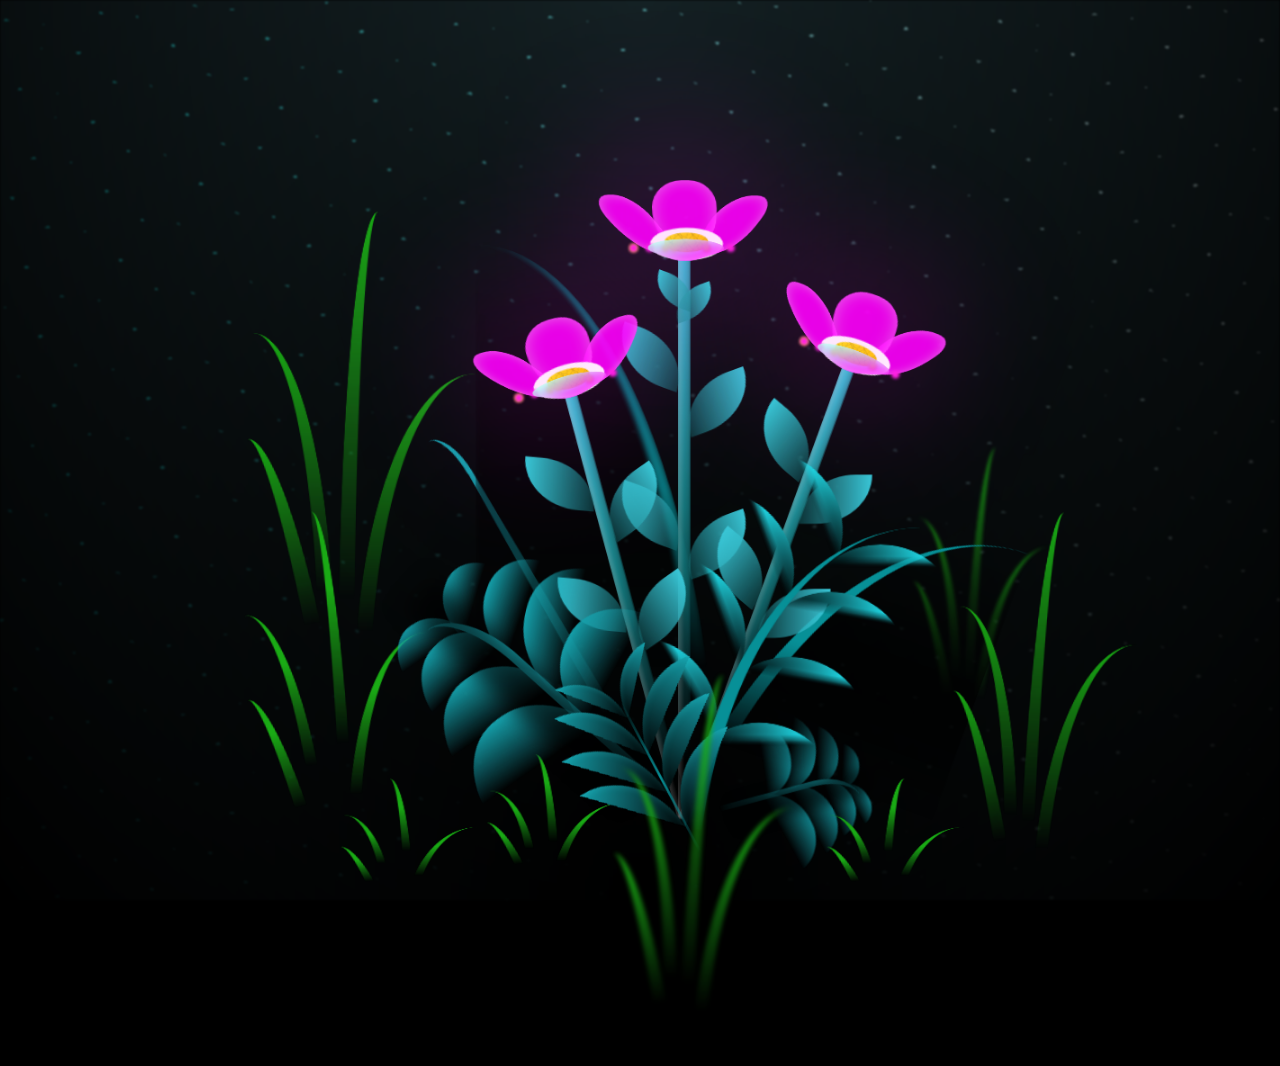
==== commit d3a62549: "fsa" ====
--- a/flower.html
+++ b/flower.html
@@ -8,6 +8,15 @@
     <link rel="icon" href="img/flowers.png" type="image/x-icon">
     <title>flowers</title>
 </head>
+<body>
+  <div class="greetings">
+    <span>H</span>
+    <span>E</span>
+    <span>L</span>
+    <span>L</span>
+    <span>O</span>
+    <span>!</span>
+</div>
 <body class="container">
     <div class="night"></div>
     <div class="flowers">
--- a/css/main.css
+++ b/css/main.css
@@ -154,7 +154,7 @@
   transform: translate(-50%, -100%);
   width: 8vmin;
   height: 8vmin;
-  background-color: #6bf0ff;
+  background-color: #ff00ee;
   filter: blur(10vmin);
 }
 .flower__leaf {
@@ -164,8 +164,8 @@
   width: 8vmin;
   height: 11vmin;
   border-radius: 51% 49% 47% 53%/44% 45% 55% 69%;
-  background-color: #a7ffee;
-  background-image: linear-gradient(to top, #54b8aa, #a7ffee);
+  background-color: #ff00ff;
+  background-image: linear-gradient(to top, #ff00ff, #ff00ff);
   transform-origin: bottom center;
   opacity: 0.9;
   box-shadow: inset 0 0 2vmin rgba(255, 255, 255, 0.5);
@@ -185,7 +185,7 @@
   transform-origin: bottom left;
   border-radius: 4vmin 10vmin 4vmin 4vmin;
   transform: translate(0%, 18%) rotateX(70deg) rotate(-43deg);
-  background-image: linear-gradient(to top, #39c6d6, #a7ffee);
+  background-image: linear-gradient(to top, #ff00ff, #a7ffee);
   z-index: 1;
   opacity: 0.8;
 }
@@ -271,7 +271,7 @@
           animation: light-ans 4s linear infinite backwards;
 }
 .flower__light:nth-child(odd) {
-  background-color: #23f0ff;
+  background-color: #ff23e2;
 }
 .flower__light--1 {
   left: -2vmin;
@@ -827,7 +827,7 @@
   border-radius: 100% 0% 0% 100%/100% 100% 0% 0%;
   box-shadow: inset 0 2px 1vmin hsla(184deg, 97%, 58%, 0.2);
   background-image: linear-gradient(to bottom left, transparent, var(--dark-color) 98%), linear-gradient(to bottom right, #23f0ff 45%, transparent 50%, transparent);
-  -webkit-mask-image: linear-gradient(135deg, #159faa 40%, transparent 50%, transparent);
+  -webkit-mask-image: linear-gradient(135deg, #9915aa 40%, transparent 50%, transparent);
 }
 .flower__g-fr__leaf--1 {
   left: 20vmin;
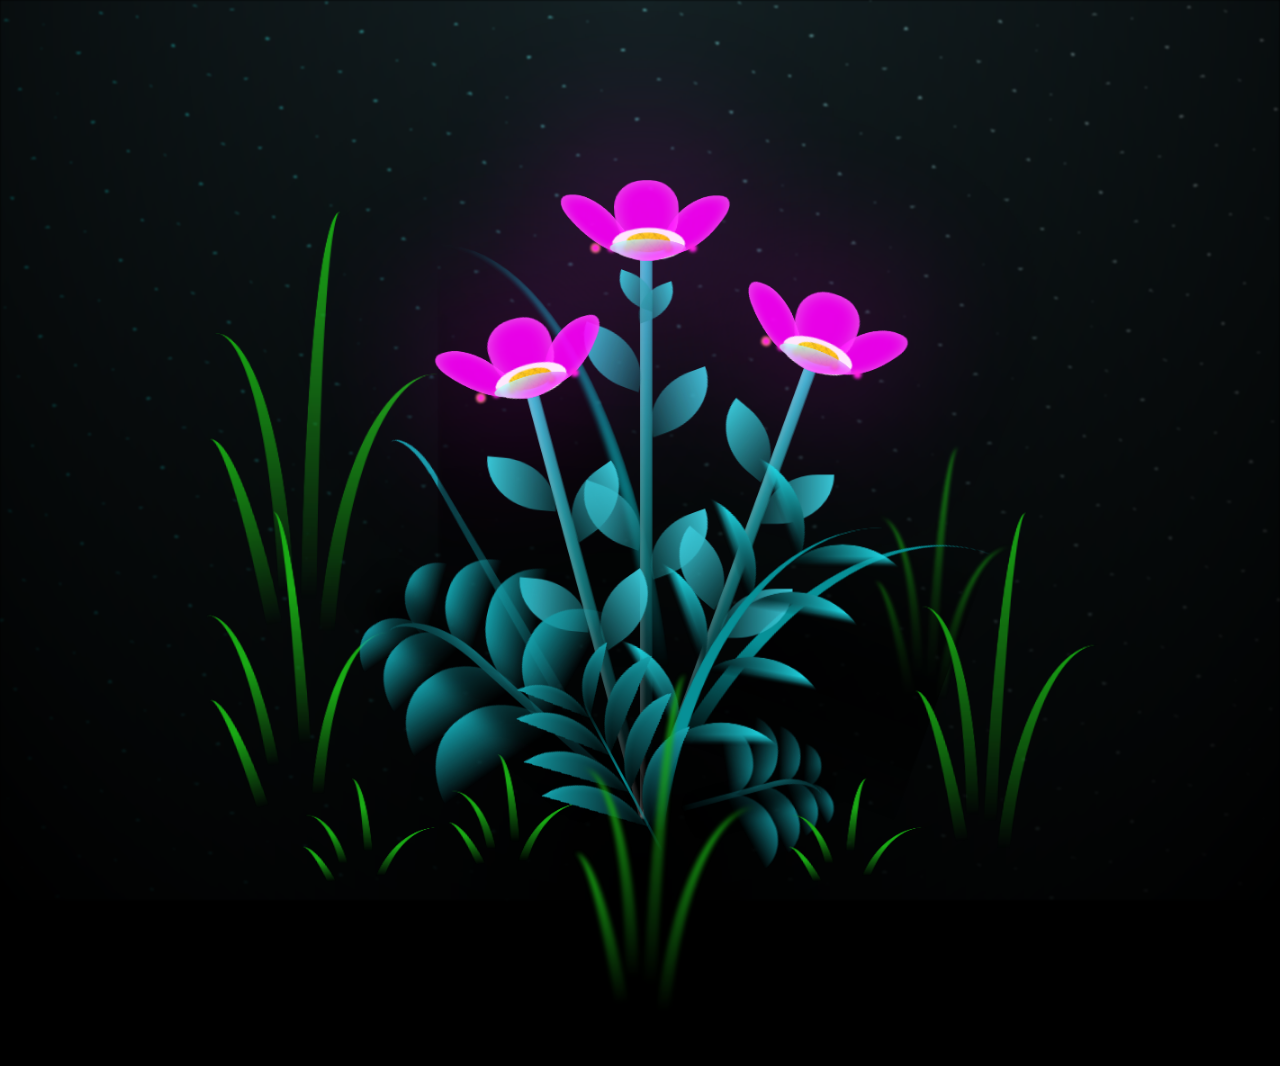
==== commit 345c4beb: "sdad" ====
--- a/flower.html
+++ b/flower.html
@@ -8,15 +8,6 @@
     <link rel="icon" href="img/flowers.png" type="image/x-icon">
     <title>flowers</title>
 </head>
-<body>
-  <div class="greetings">
-    <span>H</span>
-    <span>E</span>
-    <span>L</span>
-    <span>L</span>
-    <span>O</span>
-    <span>!</span>
-</div>
 <body class="container">
     <div class="night"></div>
     <div class="flowers">
